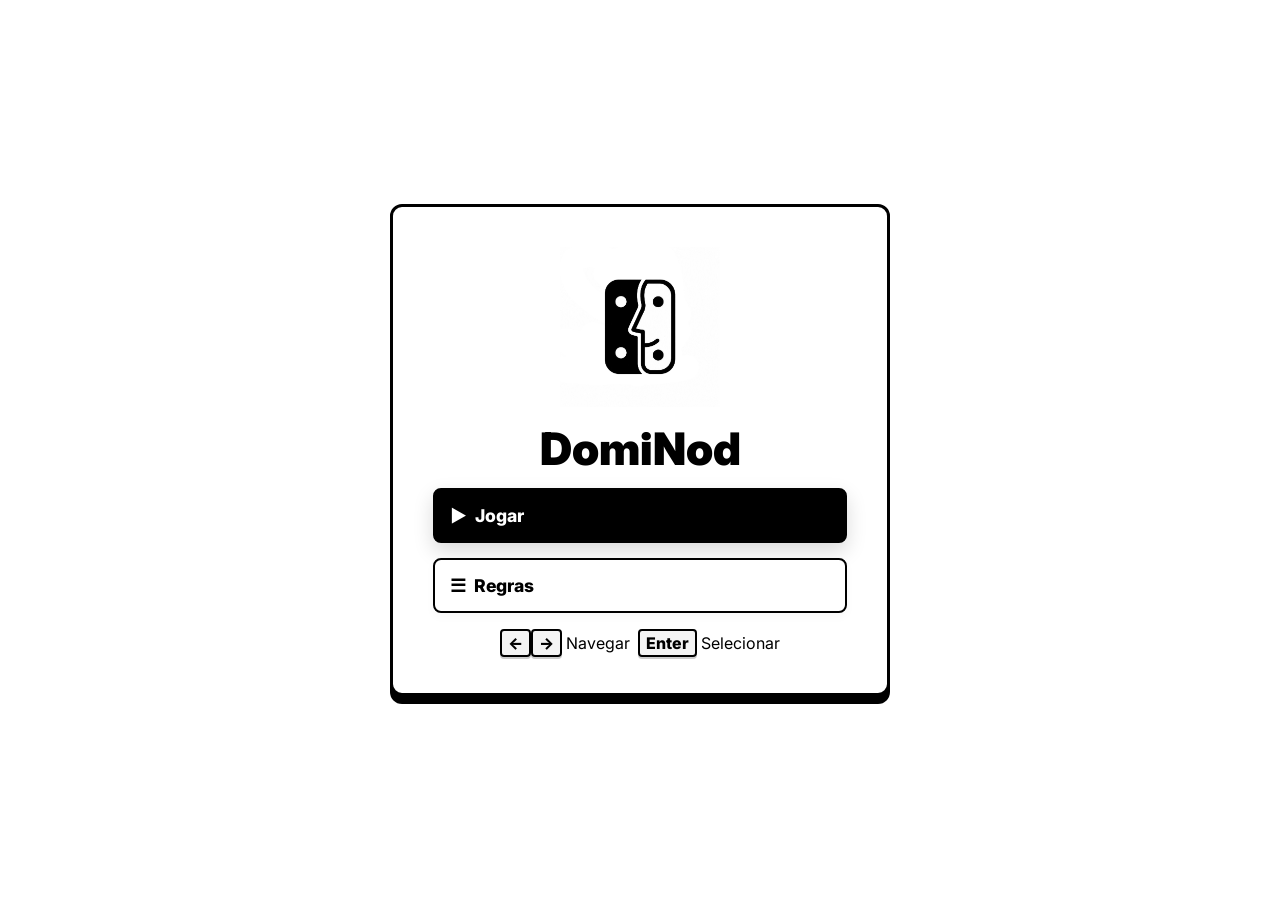
==== index.html @ 882b922c "refactor: separa html, css e js para melhor organização" ====
<!DOCTYPE html>
<html lang="pt-BR">
<head>
  <meta charset="UTF-8">
  <meta name="viewport" content="width=device-width, initial-scale=1.0">
  <title>DomiNod</title>
  <link rel="preconnect" href="https://fonts.googleapis.com">
  <link href="https://fonts.googleapis.com/css2?family=Inter:wght@400;500;700;900&display=swap" rel="stylesheet">
  <link rel="stylesheet" href="css/style.css">
</head>
<body>

  <div id="screen-menu" class="screen">
    <div id="menu-felt"></div>
    <div id="menu-box">
      <img id="menu-logo-img" src="assets/logo_dominod.png" alt="Logo DomiNod">
      <div>
        <div id="menu-title">DomiNod<span style="color:#fff;text-shadow:0 0 20px rgba(255,255,255,0.6)"></span></div>
        <div id="menu-sub"></div>
      </div>
      <div class="menu-btns" id="menu-btns">
        <div class="menu-btn active" data-action="play">▶ &nbsp;Jogar</div>
        <div class="menu-btn" data-action="rules">☰ &nbsp;Regras</div>
      </div>
      <div id="menu-hint"><kbd>←</kbd><kbd>→</kbd> Navegar &nbsp;<kbd>Enter</kbd> Selecionar</div>
    </div>
  </div>

  <div id="screen-rules" class="screen off">
    <div id="rules-box">
      <div id="rules-header">
        <div id="rules-title">Regras do DomiNod</div>
        <div id="rules-pager">1 / 3</div>
      </div>
      <div id="rules-content">
        </div>
      <div id="rules-nav">
        <div class="rules-nav-btn dim" id="rules-prev">← Anterior</div>
        <div id="rules-nav-hint"><kbd>←</kbd> <kbd>→</kbd> &nbsp; <kbd>Enter</kbd> Sair</div>
        <div class="rules-nav-btn" id="rules-next">Próxima →</div>
      </div>
    </div>
  </div>

  <div id="app">
    <div id="top">
      <div class="score-side" id="score-a">
        <span class="team-name">Equipe A <span class="team-tag ta">▲</span></span>
        <div class="score-dots" id="dots-a"></div>
        <span class="score-num" id="num-a">0</span>
      </div>
      <div id="title-center">
        <div id="game-title">DOMINOD</div>
        <div id="turn-text">Iniciando…</div>
      </div>
      <div class="score-side" id="score-b">
        <span class="score-num" id="num-b">0</span>
        <div class="score-dots" id="dots-b"></div>
        <span class="team-name"><span class="team-tag tb">▲</span> Equipe B</span>
      </div>
    </div>

    <div id="play-area">

      <div id="p3-area">
        <div id="lbl-p3" class="ai-label partner">Jogador 3 <span class="team-tag ta">Equipe A</span> <span class="player-role ta">✦ Parceiro</span></div>
        <div class="ai-hand-h" id="hand-p3"></div>
        <div class="ai-status" id="st3"></div>
      </div>

      <div id="p2-area">
        <div id="lbl-p2" class="ai-label enemy">Jogador 2<br><span class="team-tag tb">Eq B</span><br><span class="player-role tb">Adversário</span></div>
        <div class="ai-hand-v" id="hand-p2"></div>
        <div class="ai-status" id="st2"></div>
      </div>

      <div id="board-vp">
        <div id="board-cv"></div>
        <div id="ends-hud">
          <span>ESQ:</span><span class="end-val" id="end-left">—</span>
          <span>|</span>
          <span>DIR:</span><span class="end-val" id="end-right">—</span>
        </div>
      </div>

      <div id="p4-area">
        <div id="lbl-p4" class="ai-label enemy">Jogador 4<br><span class="team-tag tb">Eq B</span><br><span class="player-role tb">Adversário</span></div>
        <div class="ai-hand-v" id="hand-p4"></div>
        <div class="ai-status" id="st4"></div>
      </div>

    </div>

    <div id="player-bar">
      <div id="p1-label">Sua Mão — Jogador 1 <span class="team-tag ta">(Equipe A · Parceiro: J3)</span></div>
      <div id="hand-p1"></div>
      <div id="ctrl-hint"><kbd>←</kbd><kbd>→</kbd> Selecionar &nbsp; <kbd>Enter</kbd> Jogar</div>
    </div>
  </div>

  <div id="overlay" class="off">
    <div id="ov-box">
      <div id="ov-title"></div>
      <div id="ov-body"></div>
      <div id="ov-opts"></div>
      <div id="ov-hint"></div>
    </div>
  </div>

  <div id="starter-banner" class="off">
    <div id="starter-banner-title"></div>
    <div id="starter-banner-body"></div>
    <div id="starter-banner-opts"></div>
    <div id="starter-banner-hint"><kbd>←</kbd><kbd>→</kbd> Escolher &nbsp; <kbd>Enter</kbd> Confirmar</div>
  </div>

  <div id="toast"></div>

  <script src="js/script.js"></script>

</body>
</html>
---- css/style.css ----
@import url('https://fonts.googleapis.com/css2?family=Inter:wght@400;600;800;900&display=swap');

/* ================================================================
   DOMINOD - LAYOUT MODERNO (OPEN SAUCE/INTER) + CORREÇÃO DE BUGS 
   ================================================================ */

:root {
  --bg:         #ffffff;
  --text:       #000000;
  --border:     #000000;
  --gray:       #666666;
  --light-gray: #f4f4f4;
}

* {
  box-sizing: border-box;
  margin: 0;
  padding: 0;
  font-family: 'Inter', 'Open Sans', sans-serif !important;
}

html, body {
  width: 100%;
  height: 100dvh; /* Evita que o fundo do navegador corte o jogo */
  overflow: hidden;
  background: var(--bg);
  color: var(--text);
}

/* ── CORREÇÃO DOS TEXTOS DE STATUS (BALÕES FLUTUANTES) ── */
#p2-area, #p3-area, #p4-area {
  position: relative; /* Necessário para o balão se guiar por eles */
}

.ai-status {
  position: absolute;
  background: var(--text); /* Fundo escuro para dar contraste */
  color: var(--bg); /* Texto claro */
  padding: 6px 12px;
  border-radius: 8px;
  font-size: 0.8rem;
  font-weight: 800;
  white-space: nowrap; /* Impede o texto de quebrar de linha */
  z-index: 100;
  box-shadow: 0 4px 15px rgba(0, 0, 0, 0.2);
}

/* Oculta completamente a caixa se não houver texto */
.ai-status:empty {
  display: none;
}

/* P2 (Esquerda) - joga o balão para a direita da mão dele */
#st2 {
  left: 90px;
  top: 50%;
  transform: translateY(-50%);
}

/* P4 (Direita) - joga o balão para a esquerda da mão dele */
#st4 {
  right: 90px;
  top: 50%;
  transform: translateY(-50%);
}

/* P3 (Topo/Parceiro) - joga o balão para baixo da mão dele */
#st3 {
  top: 90px;
  left: 50%;
  transform: translateX(-50%);
}

/* ── INDICADOR DE TURNO BOUNCING ── */
@keyframes bounceTurn {
  0%, 100% {
    transform: translateY(0);
  }
  50% {
    transform: translateY(-5px);
  }
}

/* Cria a bolinha quicando antes do nome do jogador ativo */
.your-turn::before,
.active-turn::before {
  content: '';
  display: inline-block;
  width: 12px;
  height: 12px;
  background-color: var(--border); /* Usa a cor escura do tema */
  border-radius: 50%;
  margin-right: 8px;
  box-shadow: 0 3px 0 rgba(0, 0, 0, 0.2);
  animation: bounceTurn 0.5s ease-in-out infinite; /* Animação infinita */
}

/* Destaca levemente a caixa do jogador atual */
.your-turn, .active-turn {
  color: var(--text);
  opacity: 1;
  transition: all 0.3s;
}

/* Deixa os jogadores que estão esperando um pouco mais apagados */
.not-turn, .ai-label:not(.active-turn) {
  opacity: 0.5;
  transition: all 0.3s;
}
  
/* ── REDESIGN DO MENU (MAIS SUAVE E MODERNO) ── */
#menu-box, #rules-box {
  border: 1px solid rgba(0, 0, 0, 0.05); /* Borda quase invisível apenas para dar acabamento */
  box-shadow: 0 20px 40px rgba(0, 0, 0, 0.08); /* Sombra difusa e elegante */
  border-radius: 24px; /* Cantos mais arredondados e amigáveis */
  background: var(--bg);
}

.menu-btn {
  border: 1px solid rgba(0, 0, 0, 0.05);
  background: var(--light-gray);
  border-radius: 12px;
  box-shadow: 0 4px 10px rgba(0, 0, 0, 0.03);
  transform: translateY(0);
  transition: all 0.3s ease; /* Transição mais fluida */
}

.menu-btn.active, .menu-btn:hover {
  background: var(--text); /* Fica preto ao selecionar */
  color: var(--bg);
  box-shadow: 0 8px 20px rgba(0, 0, 0, 0.15); /* Sombra aumenta para destacar */
  transform: translateY(-3px); /* Botão levanta levemente */
}

/* Suavizando também as teclas de dica no rodapé */
kbd {
  border: 1px solid #ccc;
  box-shadow: 0 2px 0 #ccc;
  background: #fff;
}

/* ── CORREÇÃO DA MÃO DO JOGADOR 3 (HORIZONTAL) ── */
#hand-p3 {
  display: flex;
  flex-direction: row;
  justify-content: center;
  gap: 6px;
}

#hand-p3 .piece.back {
  width: 48px;
  height: 26px;
  min-width: 48px;
  min-height: 26px;
}

/* ── TELAS GERAIS E MENUS ── */
.screen {
  position: absolute; inset: 0; width: 100%; height: 100%;
  background: var(--bg); z-index: 1000;
  display: flex; flex-direction: column; align-items: center; justify-content: center;
}
.screen.off { display: none !important; }

#menu-box, #rules-box {
  width: 90%; max-width: 500px; max-height: 90vh;
  background: var(--bg); border: 3px solid var(--border); border-radius: 12px;
  padding: 40px; display: flex; flex-direction: column; align-items: center; gap: 20px;
  box-shadow: 0 8px 0 rgba(0,0,0,1); overflow-y: auto;
}
#menu-logo-img { width: 160px; height: 160px; object-fit: contain; border: none; }
#menu-title { font-size: 2.8rem; font-weight: 900; color: var(--text); text-align: center; line-height: 1; }
#menu-title span { color: var(--text) !important; }
#menu-sub { font-weight: 600; color: var(--gray); font-style: italic; text-align: center; }

.menu-btns { width: 100%; display: flex; flex-direction: column; gap: 12px; }
.menu-btn {
  width: 100%; padding: 15px; border: 2px solid var(--border); border-radius: 8px;
  background: var(--bg); font-weight: 800; font-size: 1.1rem; cursor: pointer; transition: 0.2s;
}
.menu-btn.active, .menu-btn:hover { background: var(--border); color: var(--bg); }

/* ── LAYOUT DO JOGO (FLEXÍVEL E RESPONSIVO) ── */
#app {
  display: flex; flex-direction: column; width: 100%; height: 100%;
}

/* Placar (Topo) */
#top {
  height: 70px; flex-shrink: 0; display: flex; justify-content: space-between; align-items: center;
  padding: 0 20px; border-bottom: 3px solid var(--border); background: var(--bg); z-index: 10;
}
.score-side { display: flex; align-items: center; gap: 10px; font-weight: 800; font-size: 1.2rem; }
.sdot { width: 12px; height: 12px; background: var(--border); border-radius: 50%; }
.sdot.empty { background: transparent; border: 2px solid var(--border); }
#game-title { font-weight: 900; letter-spacing: 2px; }
#turn-text { font-weight: 600; color: var(--gray); font-size: 0.85rem; }

/* Mesa do Jogo */
#play-area {
  flex: 1; /* Ocupa todo o espaço restante sem cortar */
  display: grid;
  grid-template-columns: 80px 1fr 80px;
  grid-template-rows: 80px 1fr;
  position: relative; overflow: hidden; background: var(--light-gray);
}
#p3-area { grid-column: 1 / 4; grid-row: 1; display: flex; justify-content: center; align-items: center; gap: 6px; border-bottom: 2px solid #ddd; }
#p2-area { grid-column: 1; grid-row: 2; display: flex; flex-direction: column; justify-content: center; align-items: center; gap: 6px; border-right: 2px solid #ddd; }
#p4-area { grid-column: 3; grid-row: 2; display: flex; flex-direction: column; justify-content: center; align-items: center; gap: 6px; border-left: 2px solid #ddd; }

#board-vp { grid-column: 2; grid-row: 2; position: relative; overflow: hidden; background: var(--bg); }
#board-cv { position: absolute; top: 0; left: 0; transform-origin: 0 0; transition: transform 0.3s ease; }

/* Barra do Jogador (Mão) */
#player-bar {
  min-height: 120px; flex-shrink: 0; border-top: 3px solid var(--border); background: var(--bg);
  display: flex; flex-direction: column; justify-content: center; align-items: center;
  padding: 15px; gap: 10px; z-index: 10;
}
#hand-p1 { display: flex; flex-wrap: wrap; justify-content: center; align-items: flex-end; gap: 8px; min-height: 90px; }

/* ── FORÇA A CORREÇÃO DE SOBREPOSIÇÃO DOS BOTS ── */
#p2-area .piece, #p3-area .piece, #p4-area .piece {
  position: relative !important; left: auto !important; top: auto !important;
  right: auto !important; bottom: auto !important; transform: none !important; margin: 0 !important;
}
.ai-label { font-weight: 800; font-size: 0.75rem; color: var(--border); text-align: center; }
#ends-hud { position: absolute; top: 10px; right: 10px; background: var(--bg); border: 2px solid var(--border); padding: 5px 10px; border-radius: 8px; font-weight: 800; z-index: 20; box-shadow: 0 4px 0 var(--border); }

/* ── ESTILO DAS PEÇAS (BLACK & WHITE MODERNAS) ── */
.piece {
  position: relative; display: flex; flex-direction: column; width: 44px; height: 88px;
  background: var(--bg); border: 2px solid var(--border); border-radius: 6px;
  box-shadow: 2px 2px 0 rgba(0,0,0,1); flex-shrink: 0;
}
.piece::after { content: ''; position: absolute; top: 50%; left: 5px; right: 5px; height: 2px; background: var(--border); margin-top: -1px; }
.piece.h { flex-direction: row; width: 88px; height: 44px; }
.piece.h::after { top: 5px; bottom: 5px; left: 50%; width: 2px; height: auto; margin-top: 0; margin-left: -1px; }

.half { flex: 1; display: flex; justify-content: center; align-items: center; }
.pip-grid { display: grid; grid-template-columns: repeat(3, 1fr); grid-template-rows: repeat(3, 1fr); width: 100%; height: 100%; padding: 4px; }
.pip { width: 8px; height: 8px; background: var(--border); border-radius: 50%; justify-self: center; align-self: center; }
.pip.off { visibility: hidden; }

/* Efeitos das peças na mesa e na mão */
.piece.sel { transform: translateY(-15px) scale(1.1); border-width: 3px; box-shadow: 0 8px 0 rgba(0,0,0,1); }
.piece.inv { opacity: 0.3; filter: grayscale(1); }
.piece.back { background: var(--light-gray); border-color: var(--gray); width: 26px; height: 48px; min-width: 26px; min-height: 48px; box-shadow: 1px 1px 0 rgba(0,0,0,0.5); }
.piece.back::after { display: none; }
.bp { position: absolute; transition: 0.3s; }

/* ── CAIXAS DE MENSAGEM (OVERLAYS E TOASTS) ── */
#overlay { position: fixed; inset: 0; background: rgba(255,255,255,0.9); display: flex; align-items: center; justify-content: center; z-index: 2000; }
#overlay.off { display: none; }
#ov-box { background: var(--bg); border: 3px solid var(--border); padding: 30px; border-radius: 12px; text-align: center; box-shadow: 0 8px 0 var(--border); }
#ov-title { font-size: 1.5rem; font-weight: 900; margin-bottom: 15px; }
.ov-opt { display: inline-block; padding: 10px 20px; border: 2px solid var(--border); border-radius: 6px; margin: 5px; font-weight: 800; cursor: pointer; }
.ov-opt.active, .ov-opt:hover { background: var(--border); color: var(--bg); }

#starter-banner { position: fixed; bottom: 150px; left: 50%; transform: translateX(-50%); background: var(--bg); border: 3px solid var(--border); padding: 20px; border-radius: 12px; text-align: center; z-index: 80; box-shadow: 0 8px 0 var(--border); }
#starter-banner.off { display: none; }
.sb-opt { display: inline-block; padding: 8px 16px; border: 2px solid var(--border); margin: 5px; border-radius: 6px; font-weight: 800; cursor: pointer; }
.sb-opt.active, .sb-opt:hover { background: var(--border); color: var(--bg); }

#toast { position: fixed; top: 170px; left: 50%; transform: translateX(-50%); background: var(--bg); border: 3px solid var(--border); padding: 10px 20px; border-radius: 8px; opacity: 0; font-weight: 900; z-index: 50; transition: opacity 0.3s; box-shadow: 0 4px 0 var(--border); }
#toast.show { opacity: 1; }
kbd { font-family: monospace; font-weight: 800; border: 2px solid var(--border); padding: 2px 6px; border-radius: 4px; background: var(--light-gray); }
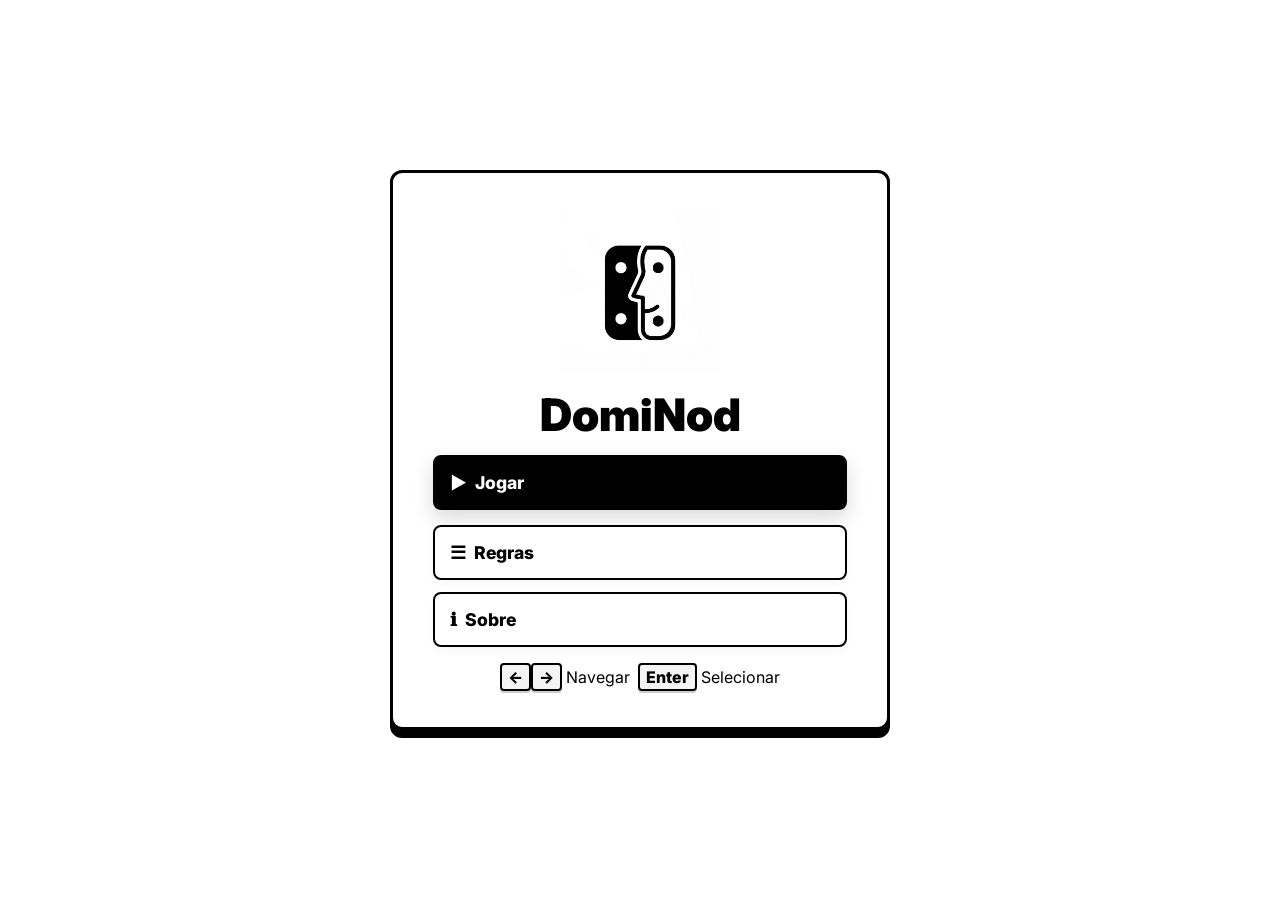
==== commit 17ca6b02: "feat: adiciona pagina de sobre no menu" ====
--- a/index.html
+++ b/index.html
@@ -7,6 +7,7 @@
   <link rel="preconnect" href="https://fonts.googleapis.com">
   <link href="https://fonts.googleapis.com/css2?family=Inter:wght@400;500;700;900&display=swap" rel="stylesheet">
   <link rel="stylesheet" href="css/style.css">
+  <link rel="icon" type="image/png" href="assets/favicon.ico">
 </head>
 <body>
 
@@ -21,6 +22,7 @@
       <div class="menu-btns" id="menu-btns">
         <div class="menu-btn active" data-action="play">▶ &nbsp;Jogar</div>
         <div class="menu-btn" data-action="rules">☰ &nbsp;Regras</div>
+        <div class="menu-btn" data-action="about">ℹ &nbsp;Sobre</div>
       </div>
       <div id="menu-hint"><kbd>←</kbd><kbd>→</kbd> Navegar &nbsp;<kbd>Enter</kbd> Selecionar</div>
     </div>
@@ -41,6 +43,21 @@
       </div>
     </div>
   </div>
+
+  <div id="screen-about" class="screen off">
+  <div id="about-box">
+    <div id="about-header">
+      <div id="about-title">Sobre a equipe do DomiNod</div>
+      <button id="about-close">Voltar</button>
+    </div>
+
+    <iframe id="about-frame" src="about.html"></iframe>
+
+    <div id="about-hint">
+      <kbd>Enter</kbd> ou <kbd>Esc</kbd> para voltar
+    </div>
+  </div>
+</div>
 
   <div id="app">
     <div id="top">
--- a/css/style.css
+++ b/css/style.css
@@ -264,4 +264,75 @@
 
 #toast { position: fixed; top: 170px; left: 50%; transform: translateX(-50%); background: var(--bg); border: 3px solid var(--border); padding: 10px 20px; border-radius: 8px; opacity: 0; font-weight: 900; z-index: 50; transition: opacity 0.3s; box-shadow: 0 4px 0 var(--border); }
 #toast.show { opacity: 1; }
-kbd { font-family: monospace; font-weight: 800; border: 2px solid var(--border); padding: 2px 6px; border-radius: 4px; background: var(--light-gray); }+kbd { font-family: monospace; font-weight: 800; border: 2px solid var(--border); padding: 2px 6px; border-radius: 4px; background: var(--light-gray); }
+
+#screen-about {
+  align-items: center;
+  justify-content: center;
+  background: #ffffff;
+}
+
+#about-box {
+  width: min(1000px, 92vw);
+  height: min(720px, 90vh);
+
+  background: #ffffff;
+  border: 2px solid #000;
+  border-bottom: 10px solid #000;
+
+  border-radius: 24px;
+  padding: 22px;
+  color: #000;
+
+  box-shadow: 0 18px 50px rgba(0, 0, 0, 0.18);
+
+  display: flex;
+  flex-direction: column;
+  gap: 16px;
+}
+
+#about-header {
+  display: flex;
+  align-items: center;
+  justify-content: space-between;
+}
+
+#about-title {
+  font-size: 2rem;
+  font-weight: 900;
+  color: var(--gold, #000000);
+}
+
+#about-close {
+  background: var(--gold, #000000);
+  color: #ffffff;
+  border: none;
+  border-radius: 999px;
+  padding: 10px 22px;
+  font-weight: 900;
+  cursor: pointer;
+  transition: 0.2s ease;
+}
+
+#about-close:hover {
+  transform: translateY(-2px);
+  filter: brightness(1.08);
+}
+
+#about-frame {
+  width: 100%;
+  flex: 1;
+  border: 2px solid rgba(0, 0, 0, 0.45);
+  border-radius: 18px;
+  background: #ffffff;
+}
+
+#about-hint {
+  text-align: center;
+  color: rgba(0, 0, 0);
+  font-size: 0.9rem;
+}
+
+#about-hint {
+  display: none;
+}
